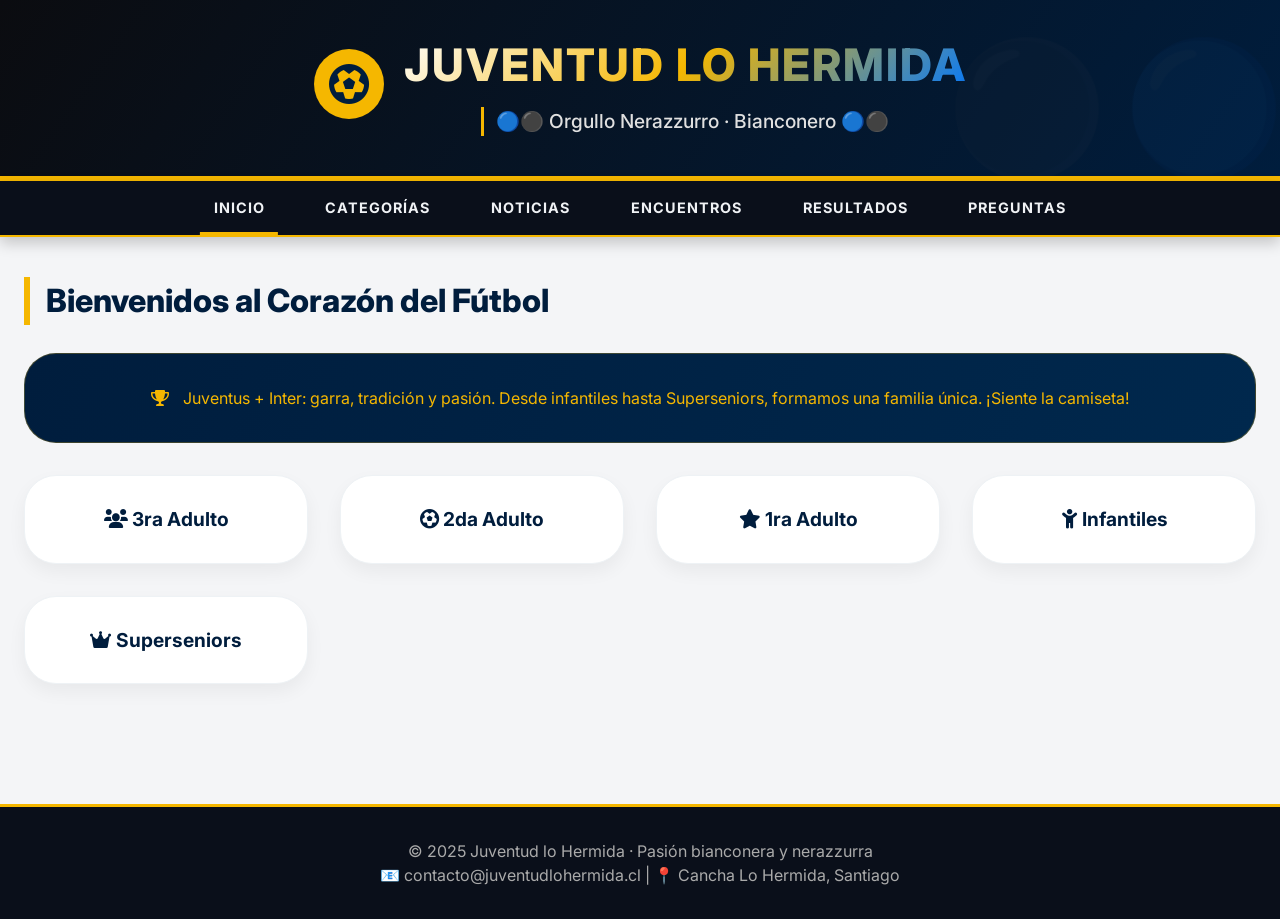
==== juventud-lo-hermida-bkp/index.html @ 4c370e91 "JLH BKP" ====
<!DOCTYPE html>
<html lang="es">
<head>
    <meta charset="UTF-8">
    <meta name="viewport" content="width=device-width, initial-scale=1.0, user-scalable=yes">
    <title>Juventud lo Hermida | Club de Fútbol</title>
    <!-- Fuentes Modernas & Mejora de iconos -->
    <link href="https://fonts.googleapis.com/css2?family=Inter:opsz,wght@14..32,300;14..32,400;14..32,600;14..32,700;14..32,800&display=swap" rel="stylesheet">
    <link rel="stylesheet" href="https://cdnjs.cloudflare.com/ajax/libs/font-awesome/6.0.0-beta3/css/all.min.css">
    <link rel="stylesheet" href="css/styles.css">
</head>
<body>
    <header>
        <div class="container logo-header">
            <!-- Logo dinámico desde carpeta "img/" -> logo.png o logo.svg -->
            <img id="dynamicLogo" class="club-logo" src="img/logo.png" alt="Escudo Juventud lo Hermida" onerror="this.onerror=null; this.src='img/logo.svg'; this.onerror=function(){this.style.display='none'; document.getElementById('fallback-icon').style.display='flex';}">
            <div id="fallback-icon" style="display: none; background: #F5B700; width: 70px; height: 70px; border-radius: 50%; align-items: center; justify-content: center; font-size: 2.5rem; color:#001D3D;">
                <i class="fas fa-futbol"></i>
            </div>
            <div class="titulos-header">
                <h1>Juventud lo Hermida</h1>
                <p>🔵⚫ Orgullo Nerazzurro · Bianconero 🔵⚫</p>
            </div>
        </div>
    </header>

    <nav>
        <div class="container">
            <ul>
                <li><a href="#" onclick="showSection('inicio')">Inicio</a></li>
                <li><a href="#" onclick="showSection('categorias')">Categorías</a></li>
                <li><a href="#" onclick="showSection('noticias')">Noticias</a></li>
                <li><a href="#" onclick="showSection('encuentros')">Encuentros</a></li>
                <li><a href="#" onclick="showSection('resultados')">Resultados</a></li>
                <li><a href="#" onclick="showSection('preguntas')">Preguntas</a></li>
            </ul>
        </div>
    </nav>

    <main class="container">
        <!-- Inicio -->
        <section id="inicio" class="active">
            <h2>Bienvenidos al Corazón del Fútbol</h2>
            <div class="hero">
                <p><i class="fas fa-trophy" style="margin-right: 10px;"></i> Juventus + Inter: garra, tradición y pasión. Desde infantiles hasta Superseniors, formamos una familia única. ¡Siente la camiseta!</p>
            </div>
            <div class="categorias-preview">
                <div class="categoria-card" onclick="showCategoria('3ra-adulto')"><i class="fas fa-users"></i> 3ra Adulto</div>
                <div class="categoria-card" onclick="showCategoria('2da-adulto')"><i class="fas fa-futbol"></i> 2da Adulto</div>
                <div class="categoria-card" onclick="showCategoria('1ra-adulto')"><i class="fas fa-star"></i> 1ra Adulto</div>
                <div class="categoria-card" onclick="showCategoria('infantiles')"><i class="fas fa-child"></i> Infantiles</div>
                <div class="categoria-card" onclick="showCategoria('superseniors')"><i class="fas fa-crown"></i> Superseniors</div>
            </div>
        </section>

        <!-- Categorías -->
        <section id="categorias">
            <h2>Categorías del Club</h2>
            <div class="categorias-buttons">
                <button onclick="showCategoria('3ra-adulto')">3ra Adulto</button>
                <button onclick="showCategoria('2da-adulto')">2da Adulto</button>
                <button onclick="showCategoria('1ra-adulto')">1ra Adulto</button>
                <button onclick="showCategoria('infantiles')">Infantiles</button>
                <button onclick="showCategoria('superseniors')">Superseniors</button>
            </div>
            <div id="contenido-categoria" class="categoria-content"></div>
        </section>

        <!-- Noticias, Encuentros, Resultados -->
        <section id="noticias"><h2>Últimas Noticias</h2><div id="noticias-content" class="card-container"></div></section>
        <section id="encuentros"><h2>Próximos Encuentros</h2><div id="encuentros-content" class="card-container"></div></section>
        <section id="resultados"><h2>Resultados Recientes</h2><div id="resultados-content" class="card-container"></div></section>
        
        <!-- Preguntas -->
        <section id="preguntas">
            <h2>Haz tu Pregunta</h2>
            <div class="faq-container">
                <form id="pregunta-form">
                    <input type="text" id="nombre" placeholder="Tu nombre" required>
                    <input type="email" id="email" placeholder="Tu email" required>
                    <textarea id="pregunta" rows="4" placeholder="Escribe tu pregunta sobre el club, categorías o partidos..." required></textarea>
                    <button type="submit"><i class="fas fa-paper-plane"></i> Enviar Pregunta</button>
                </form>
                <div id="preguntas-enviadas">
                    <h3><i class="fas fa-comments"></i> Preguntas recientes</h3>
                    <ul id="lista-preguntas"></ul>
                </div>
            </div>
        </section>
    </main>

    <footer>
        <div class="container">
            <p>© 2025 Juventud lo Hermida · Pasión bianconera y nerazzurra</p>
            <p>📧 contacto@juventudlohermida.cl | 📍 Cancha Lo Hermida, Santiago</p>
        </div>
    </footer>

    <script src="js/script.js"></script>
</body>
</html>
---- juventud-lo-hermida-bkp/css/styles.css ----
* {
    margin: 0;
    padding: 0;
    box-sizing: border-box;
}

body {
    font-family: 'Inter', 'Segoe UI', sans-serif;
    background: #f4f5f7;
    color: #1c1c1c;
    line-height: 1.5;
    min-height: 100vh;
}

.container {
    max-width: 1280px;
    margin: 0 auto;
    padding: 0 24px;
}

/* ESTILO FUSIÓN: JUVENTUS (negro + blanco + dorado) + INTER (azul profundo, negro, detalles metálicos) */
header {
    background: linear-gradient(125deg, #0B0C10 0%, #001D3D 100%);
    color: white;
    padding: 2rem 0;
    text-align: center;
    border-bottom: 5px solid #F5B700;
    box-shadow: 0 12px 30px rgba(0,0,0,0.25);
    position: relative;
    overflow: hidden;
}

header::before {
    content: "⚫🔵";
    font-size: 130px;
    position: absolute;
    bottom: -40px;
    right: -20px;
    opacity: 0.06;
    font-family: monospace;
    pointer-events: none;
    letter-spacing: 15px;
}

/* Logo Container */
.logo-header {
    display: flex;
    align-items: center;
    justify-content: center;
    gap: 20px;
    flex-wrap: wrap;
    margin-bottom: 0.5rem;
}

.club-logo {
    max-height: 85px;
    width: auto;
    filter: drop-shadow(0 4px 8px rgba(0,0,0,0.3));
    transition: transform 0.2s ease;
}

.club-logo:hover {
    transform: scale(1.02);
}

.titulos-header h1 {
    font-size: 2.8rem;
    letter-spacing: 2px;
    text-transform: uppercase;
    font-weight: 800;
    background: linear-gradient(135deg, #FFFFFF, #F5B700, #0077FF);
    -webkit-background-clip: text;
    background-clip: text;
    color: transparent;
    text-shadow: none;
}

.titulos-header p {
    font-size: 1.2rem;
    font-weight: 500;
    color: #e0e0e0;
    border-left: 3px solid #F5B700;
    padding-left: 12px;
    display: inline-block;
    margin-top: 8px;
}

/* Navegación híbrida: Negro + Azul inter + detalles dorados */
nav {
    background: #0A0F1A;
    position: sticky;
    top: 0;
    z-index: 100;
    border-bottom: 2px solid #F5B700;
    box-shadow: 0 6px 14px rgba(0,0,0,0.2);
}

nav ul {
    list-style: none;
    display: flex;
    justify-content: center;
    flex-wrap: wrap;
}

nav ul li a {
    display: block;
    padding: 1rem 1.9rem;
    color: #f0f2f5;
    text-decoration: none;
    font-weight: 700;
    text-transform: uppercase;
    font-size: 0.9rem;
    letter-spacing: 1px;
    transition: all 0.25s ease;
    position: relative;
}

nav ul li a::after {
    content: '';
    position: absolute;
    bottom: 0;
    left: 50%;
    width: 0;
    height: 3px;
    background: #F5B700;
    transition: 0.3s;
    transform: translateX(-50%);
}

nav ul li a:hover::after,
nav ul li a.active::after {
    width: 70%;
}

nav ul li a:hover {
    color: #F5B700;
    background: transparent;
}

/* Secciones Animación */
main section {
    display: none;
    padding: 2.5rem 0;
    animation: fadeSlideUp 0.5s cubic-bezier(0.2, 0.9, 0.4, 1.1);
}

main section.active {
    display: block;
}

@keyframes fadeSlideUp {
    from {
        opacity: 0;
        transform: translateY(25px);
    }
    to {
        opacity: 1;
        transform: translateY(0);
    }
}

h2 {
    font-size: 2rem;
    color: #001D3D;
    border-left: 6px solid #F5B700;
    padding-left: 1rem;
    margin-bottom: 1.8rem;
    font-weight: 800;
}

/* Cards modernas con toque italiano */
.card-container {
    display: grid;
    grid-template-columns: repeat(auto-fit, minmax(320px, 1fr));
    gap: 2rem;
    margin-top: 1rem;
}

.card {
    background: #ffffff;
    border-radius: 28px;
    box-shadow: 0 12px 28px rgba(0, 0, 0, 0.08);
    transition: all 0.35s ease;
    overflow: hidden;
    border: 1px solid rgba(0,0,0,0.03);
    position: relative;
}

.card:hover {
    transform: translateY(-8px);
    box-shadow: 0 24px 40px rgba(0, 29, 61, 0.12);
}

.card-content {
    padding: 1.8rem;
}

.card::before {
    content: '';
    position: absolute;
    top: 0;
    left: 0;
    width: 100%;
    height: 5px;
    background: linear-gradient(90deg, #F5B700, #00509E, #001D3D);
}

.card h3 {
    font-weight: 800;
    color: #001D3D;
    margin-bottom: 0.9rem;
}

/* Categorías preview */
.categorias-preview {
    display: grid;
    grid-template-columns: repeat(auto-fit, minmax(240px, 1fr));
    gap: 2rem;
    margin: 2rem 0;
}

.categoria-card {
    background: white;
    border-radius: 32px;
    padding: 1.8rem 1rem;
    text-align: center;
    cursor: pointer;
    transition: all 0.3s;
    box-shadow: 0 8px 18px rgba(0,0,0,0.05);
    border: 1px solid #eef2f5;
    font-weight: 700;
    font-size: 1.2rem;
    color: #001D3D;
    position: relative;
    overflow: hidden;
}

.categoria-card::after {
    content: '';
    position: absolute;
    bottom: 0;
    left: 0;
    width: 100%;
    height: 4px;
    background: #F5B700;
    transform: scaleX(0);
    transition: transform 0.25s;
}

.categoria-card:hover::after {
    transform: scaleX(1);
}

.categoria-card:hover {
    transform: translateY(-6px);
    background: #fef9e6;
    border-color: #F5B700;
}

/* Botones categorías */
.categorias-buttons {
    display: flex;
    flex-wrap: wrap;
    gap: 1rem;
    margin-bottom: 2rem;
    justify-content: center;
}

.categorias-buttons button {
    background: #0A0F1A;
    color: white;
    border: none;
    padding: 0.8rem 2rem;
    border-radius: 60px;
    font-weight: 700;
    font-size: 0.85rem;
    text-transform: uppercase;
    transition: all 0.2s;
    cursor: pointer;
    box-shadow: 0 2px 6px rgba(0,0,0,0.1);
}

.categorias-buttons button:hover {
    background: #F5B700;
    color: #0A0F1A;
    transform: translateY(-3px);
}

/* Detalle de categoría mejorado */
.categoria-detalle {
    background: white;
    border-radius: 32px;
    padding: 2rem;
    box-shadow: 0 20px 35px rgba(0,0,0,0.08);
    border-top: 5px solid #00509E;
}

.categoria-detalle h3 {
    font-size: 2rem;
    font-weight: 800;
    background: linear-gradient(135deg, #001D3D, #00509E);
    -webkit-background-clip: text;
    background-clip: text;
    color: transparent;
    margin-bottom: 1rem;
}

.categoria-imagen-wrapper {
    margin: 1.5rem 0;
    border-radius: 28px;
    overflow: hidden;
    box-shadow: 0 10px 20px rgba(0,0,0,0.1);
}

.categoria-imagen {
    width: 100%;
    max-height: 380px;
    object-fit: cover;
    transition: transform 0.4s;
}

.categoria-imagen:hover {
    transform: scale(1.02);
}

.integrantes-grid {
    display: grid;
    grid-template-columns: repeat(auto-fill, minmax(210px, 1fr));
    gap: 1rem;
    margin-top: 1rem;
}

.integrante-item {
    background: #f8fafd;
    padding: 0.9rem 1rem;
    border-radius: 50px;
    display: flex;
    align-items: center;
    gap: 12px;
    font-weight: 500;
    border-left: 4px solid #F5B700;
    transition: 0.2s;
}

.integrante-item i {
    color: #00509E;
    font-size: 1.3rem;
}

/* Hero & Footer */
.hero {
    background: linear-gradient(115deg, #001D3D, #00284d);
    color: #F5B700;
    padding: 2rem;
    border-radius: 32px;
    text-align: center;
    margin-bottom: 2rem;
    border: 1px solid rgba(245,183,0,0.25);
}

footer {
    background: #0A0F1A;
    color: #aaa;
    text-align: center;
    padding: 2rem 0;
    margin-top: 3rem;
    border-top: 3px solid #F5B700;
}

/* Formulario Preguntas */
.faq-container {
    display: grid;
    grid-template-columns: 1fr 1fr;
    gap: 2rem;
}

@media (max-width: 750px) {
    .faq-container {
        grid-template-columns: 1fr;
    }
    .titulos-header h1 {
        font-size: 2rem;
    }
    .club-logo {
        max-height: 60px;
    }
}

#pregunta-form {
    background: white;
    padding: 2rem;
    border-radius: 28px;
    box-shadow: 0 8px 20px rgba(0,0,0,0.05);
}

#pregunta-form input,
#pregunta-form textarea {
    width: 100%;
    padding: 1rem;
    margin-bottom: 1rem;
    border: 2px solid #e2e8f0;
    border-radius: 24px;
    font-family: inherit;
    transition: 0.2s;
}

#pregunta-form input:focus,
#pregunta-form textarea:focus {
    border-color: #F5B700;
    outline: none;
    box-shadow: 0 0 0 3px rgba(245, 183, 0, 0.2);
}

#pregunta-form button {
    background: #001D3D;
    color: white;
    border: none;
    padding: 1rem;
    border-radius: 60px;
    font-weight: 800;
    width: 100%;
    cursor: pointer;
    transition: 0.2s;
}

#pregunta-form button:hover {
    background: #F5B700;
    color: #000;
    transform: translateY(-2px);
}

#preguntas-enviadas {
    background: white;
    border-radius: 28px;
    padding: 1.5rem;
    max-height: 500px;
    overflow-y: auto;
}

#lista-preguntas {
    list-style: none;
}

#lista-preguntas li {
    border-bottom: 1px solid #eef2f5;
    padding: 1rem 0;
}

/* Scrollbar */
::-webkit-scrollbar {
    width: 8px;
}

::-webkit-scrollbar-track {
    background: #0A0F1A;
}

::-webkit-scrollbar-thumb {
    background: #F5B700;
    border-radius: 8px;
}
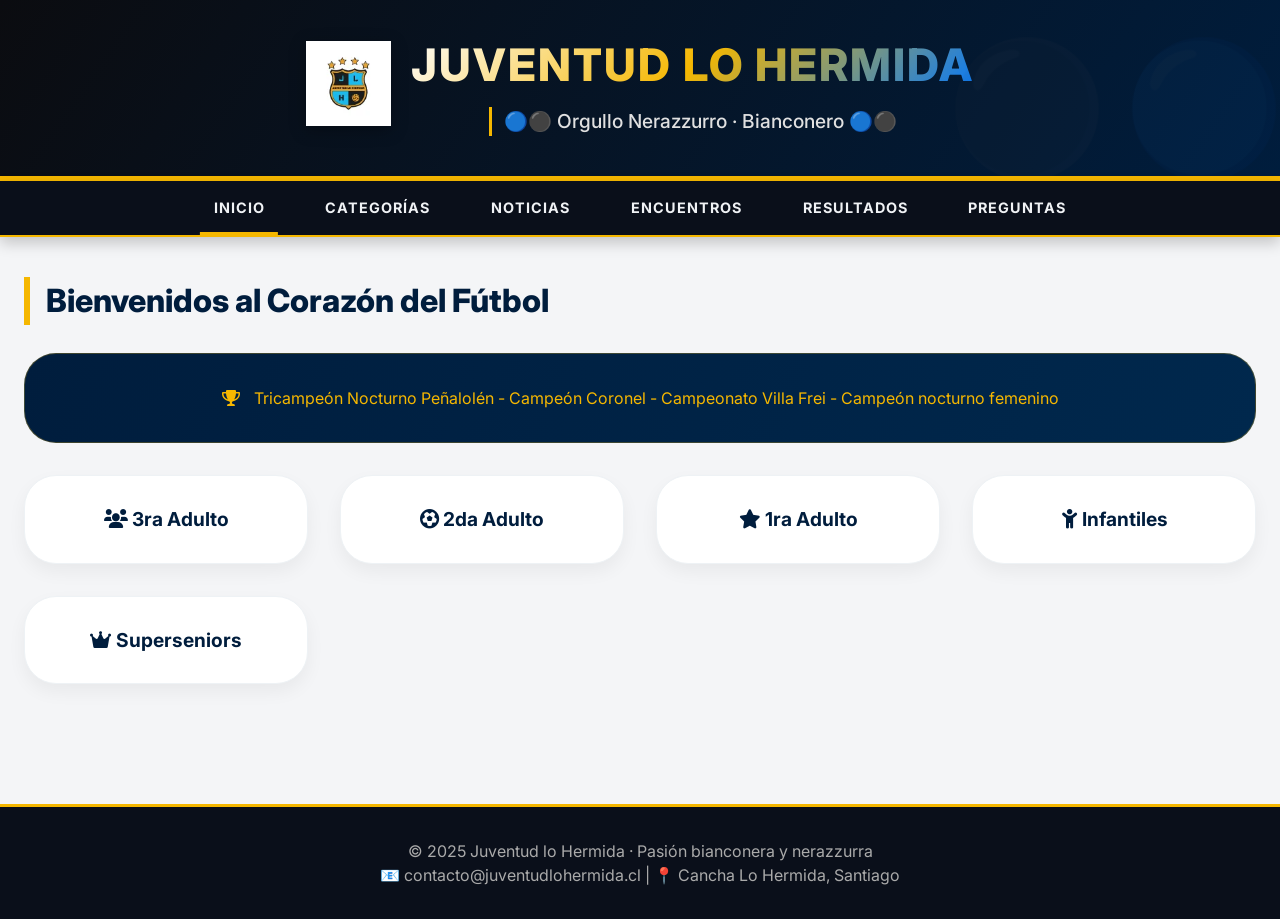
==== commit 2f19c478: "Update index.html" ====
--- a/juventud-lo-hermida-bkp/index.html
+++ b/juventud-lo-hermida-bkp/index.html
@@ -42,7 +42,7 @@
         <section id="inicio" class="active">
             <h2>Bienvenidos al Corazón del Fútbol</h2>
             <div class="hero">
-                <p><i class="fas fa-trophy" style="margin-right: 10px;"></i> Juventus + Inter: garra, tradición y pasión. Desde infantiles hasta Superseniors, formamos una familia única. ¡Siente la camiseta!</p>
+                <p><i class="fas fa-trophy" style="margin-right: 10px;"></i> Tricampeón Nocturno Peñalolén - Campeón Coronel - Campeonato Villa Frei - Campeón nocturno femenino</p>
             </div>
             <div class="categorias-preview">
                 <div class="categoria-card" onclick="showCategoria('3ra-adulto')"><i class="fas fa-users"></i> 3ra Adulto</div>
@@ -98,4 +98,4 @@
 
     <script src="js/script.js"></script>
 </body>
-</html>+</html>
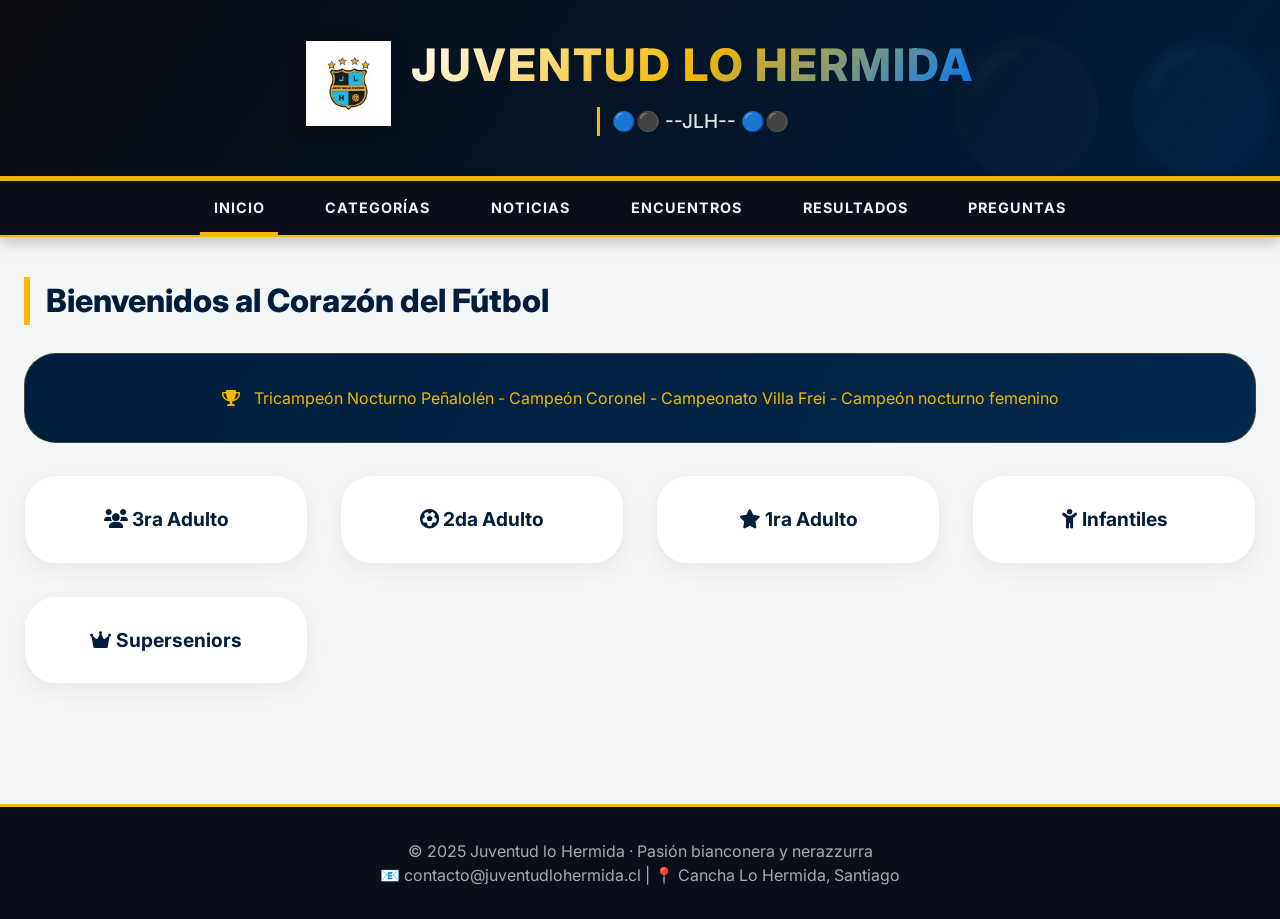
==== commit ddadd947: "Update index.html" ====
--- a/juventud-lo-hermida-bkp/index.html
+++ b/juventud-lo-hermida-bkp/index.html
@@ -19,7 +19,7 @@
             </div>
             <div class="titulos-header">
                 <h1>Juventud lo Hermida</h1>
-                <p>🔵⚫ Orgullo Nerazzurro · Bianconero 🔵⚫</p>
+                <p>🔵⚫ --JLH-- 🔵⚫</p>
             </div>
         </div>
     </header>
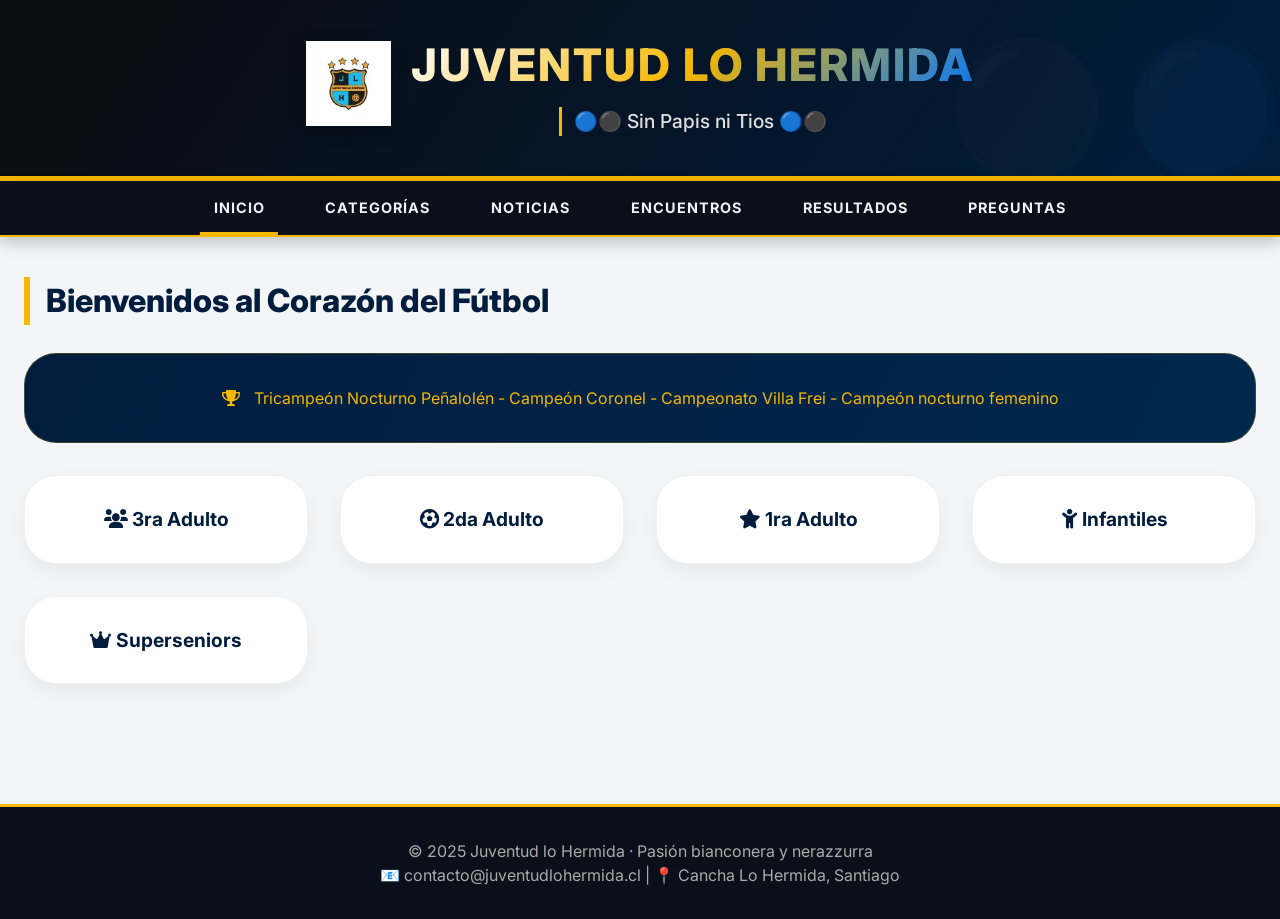
==== commit 2a67434f: "Update index.html" ====
--- a/juventud-lo-hermida-bkp/index.html
+++ b/juventud-lo-hermida-bkp/index.html
@@ -18,8 +18,8 @@
                 <i class="fas fa-futbol"></i>
             </div>
             <div class="titulos-header">
-                <h1>Juventud lo Hermida</h1>
-                <p>🔵⚫ --JLH-- 🔵⚫</p>
+                <h1>Juventud Lo Hermida</h1>
+                <p>🔵⚫ Sin Papis ni Tios 🔵⚫</p>
             </div>
         </div>
     </header>
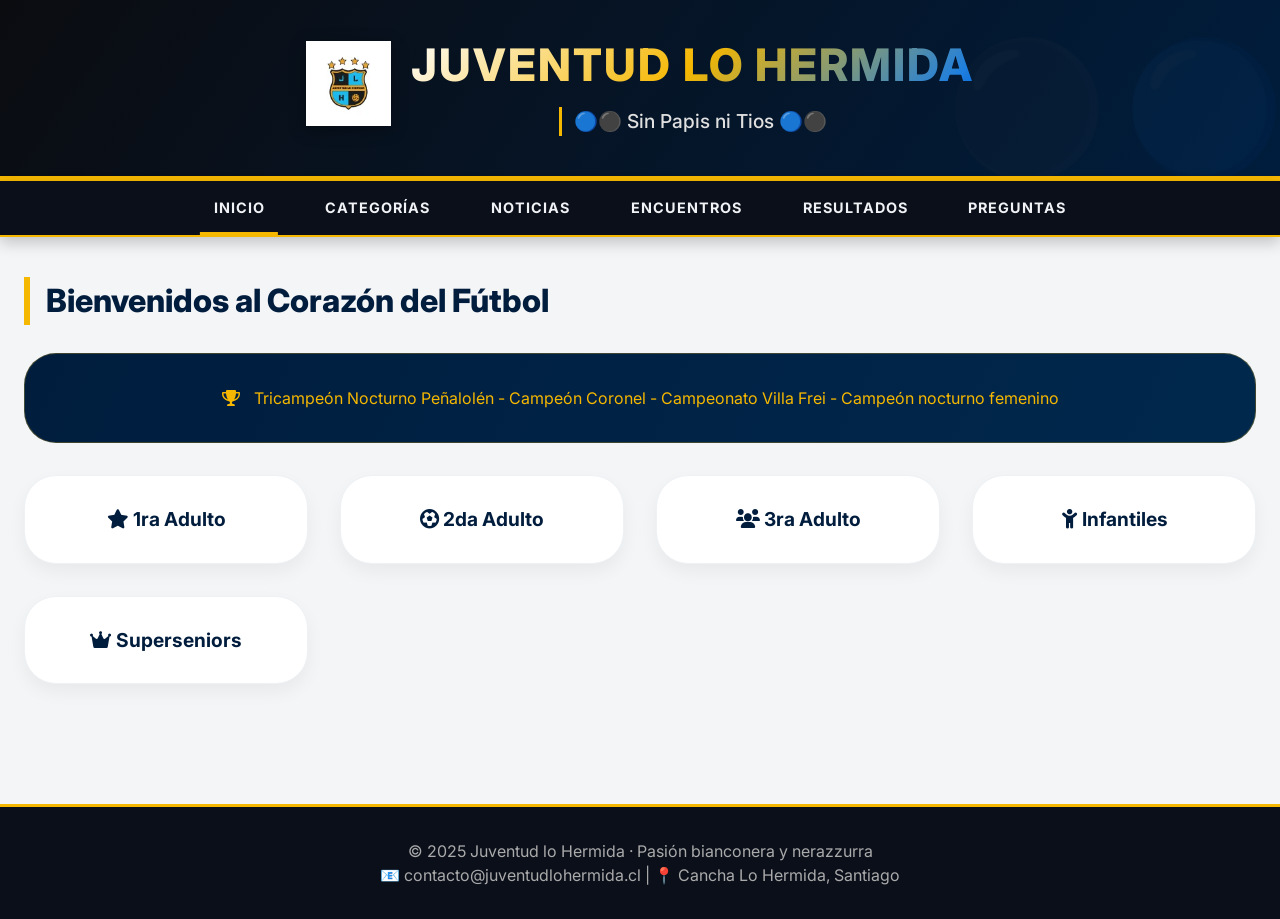
==== commit 1e68f94b: "Update index.html" ====
--- a/juventud-lo-hermida-bkp/index.html
+++ b/juventud-lo-hermida-bkp/index.html
@@ -45,9 +45,9 @@
                 <p><i class="fas fa-trophy" style="margin-right: 10px;"></i> Tricampeón Nocturno Peñalolén - Campeón Coronel - Campeonato Villa Frei - Campeón nocturno femenino</p>
             </div>
             <div class="categorias-preview">
-                <div class="categoria-card" onclick="showCategoria('3ra-adulto')"><i class="fas fa-users"></i> 3ra Adulto</div>
+                <div class="categoria-card" onclick="showCategoria('1ra-adulto')"><i class="fas fa-star"></i> 1ra Adulto</div>
                 <div class="categoria-card" onclick="showCategoria('2da-adulto')"><i class="fas fa-futbol"></i> 2da Adulto</div>
-                <div class="categoria-card" onclick="showCategoria('1ra-adulto')"><i class="fas fa-star"></i> 1ra Adulto</div>
+                <div class="categoria-card" onclick="showCategoria('3ra-adulto')"><i class="fas fa-users"></i> 3ra Adulto</div>              
                 <div class="categoria-card" onclick="showCategoria('infantiles')"><i class="fas fa-child"></i> Infantiles</div>
                 <div class="categoria-card" onclick="showCategoria('superseniors')"><i class="fas fa-crown"></i> Superseniors</div>
             </div>
@@ -57,9 +57,9 @@
         <section id="categorias">
             <h2>Categorías del Club</h2>
             <div class="categorias-buttons">
-                <button onclick="showCategoria('3ra-adulto')">3ra Adulto</button>
+                <button onclick="showCategoria('1ra-adulto')">1ra Adulto</button>
                 <button onclick="showCategoria('2da-adulto')">2da Adulto</button>
-                <button onclick="showCategoria('1ra-adulto')">1ra Adulto</button>
+                <button onclick="showCategoria('3ra-adulto')">3ra Adulto</button>                
                 <button onclick="showCategoria('infantiles')">Infantiles</button>
                 <button onclick="showCategoria('superseniors')">Superseniors</button>
             </div>
